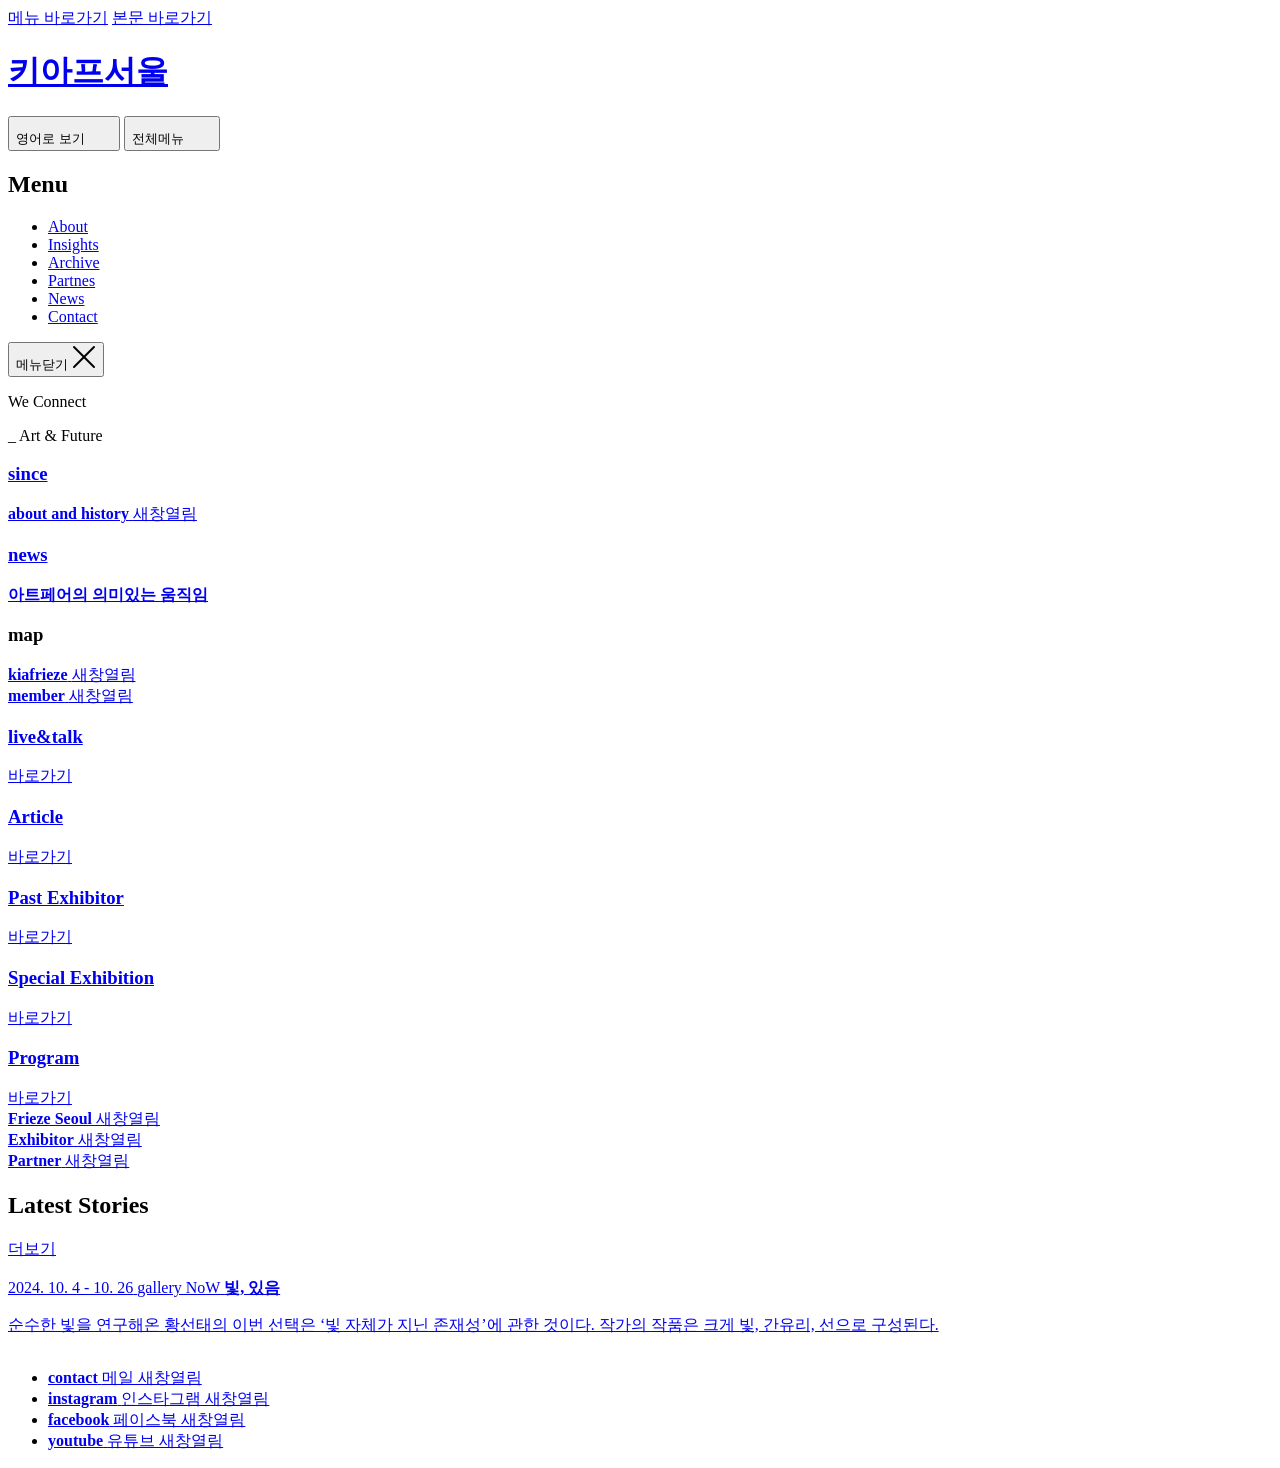
==== index.html @ 2fc578e6 "경로 수정" ====
<!DOCTYPE html>
<html lang="ko">
  <head>
    <meta charset="UTF-8" />
    <meta
      name="viewport"
      content="width=device-width, initial-scale=1.0"
    />
    <title>kiaf seoul</title>
    <meta
      property="og:type"
      content="website"
    />
    <meta
      property="og:title"
      content="페이지 제목"
    />
    <meta
      property="og:description"
      content="페이지 설명"
    />
    <meta
      property="og:image"
      content="http://www.mysite.com/article/article1_featured_image.jpg"
    />
    <meta
      property="og:url"
      content="http://www.mysite.com/article/article1.html"
    />
    <meta
      name="twitter:card"
      content="summary"
    />
    <meta
      name="twitter:title"
      content="페이지 제목"
    />
    <meta
      name="twitter:description"
      content="페이지 설명"
    />
    <meta
      name="twitter:image"
      content="http://www.mysite.com/article/article1.html"
    />
    <meta
      name="twitter:domain"
      content="사이트 명"
    />
    <base href="/kiafseoul/" />
    <link
      rel="shortcut icon"
      href="http://www.mysite.com/favicon.ico"
    />
    <!-- css -->
    <link
      rel="stylesheet"
      href="https://cdn.jsdelivr.net/npm/swiper@11/swiper-bundle.min.css"
    />
    <link
      href="https://fonts.googleapis.com/icon?family=Material+Icons"
      rel="stylesheet"
    />
    <link
      rel="stylesheet"
      href="https://maxst.icons8.com/vue-static/landings/line-awesome/line-awesome/1.3.0/css/line-awesome.min.css"
    />
    <link
      rel="stylesheet"
      as="style"
      crossorigin
      href="https://cdn.jsdelivr.net/gh/orioncactus/pretendard@v1.3.9/dist/web/static/pretendard.min.css"
    />
    <link
      href="https://fonts.googleapis.com/css2?family=Onest:wght@100..900&display=swap"
      rel="stylesheet"
    />
    <link
      rel="stylesheet"
      href="./resources/css/styles.css"
    />
    <!-- js -->
    <script src="https://ajax.googleapis.com/ajax/libs/jquery/3.7.1/jquery.min.js"></script>
    <script src="https://cdn.jsdelivr.net/npm/swiper@11/swiper-bundle.min.js"></script>
    <script
      defer
      src="resources/js/ui-swiper.js"
    ></script>
    <script
      defer
      src="resources/js/ui-pattern-script.js"
    ></script>
    <script
      defer
      src="resources/js/include.js"
    ></script>
  </head>
  <body>
    <div id="skip-nav">
      <a href="#gnb">메뉴 바로가기</a>
      <a href="#container">본문 바로가기</a>
    </div>
    <div id="wrap">
      <header id="header">
        <div class="inner">
          <h1 id="logo">
            <a href="#">
              <span class="blind">키아프서울</span>
            </a>
          </h1>
          <div class="util">
            <button class="lang">
              <span class="blind">영어로 보기</span>
              <svg
                xmlns="http://www.w3.org/2000/svg"
                viewBox="0 0 24 24"
                width="24"
                height="24"
              >
                <g transform="rotate(-90, 12, 12)">
                  <circle
                    cx="12"
                    cy="12"
                    r="11"
                    stroke-width="1.7"
                    fill="none"
                  />
                  <line
                    x1="1"
                    y1="12"
                    x2="23"
                    y2="12"
                    stroke-width="1.7"
                  />
                  <ellipse
                    cx="12"
                    cy="12"
                    rx="11"
                    ry="5.5"
                    stroke-width="1.7"
                    fill="none"
                  />
                  <line
                    x1="12"
                    y1="1"
                    x2="12"
                    y2="23"
                    stroke-width="1.7"
                  />
                </g>
              </svg>
            </button>
            <button class="all-menu">
              <span class="blind">전체메뉴</span>
              <svg
                xmlns="http://www.w3.org/2000/svg"
                width="24"
                height="24"
                viewBox="0 0 24 24"
                fill="none"
                stroke-width="2"
                stroke-linecap="round"
                stroke-linejoin="round"
              >
                <line
                  x1="2"
                  y1="3"
                  x2="22"
                  y2="3"
                ></line>
                <line
                  x1="2"
                  y1="12"
                  x2="16"
                  y2="12"
                ></line>
                <line
                  x1="2"
                  y1="21"
                  x2="22"
                  y2="21"
                ></line>
              </svg>
            </button>
          </div>
        </div>
        <!-- active 추가시 활성화 -->
        <nav
          id="nav-all"
          class=""
        >
          <h2 class="nav-all__tit">Menu</h2>
          <ul class="gnb">
            <li><a href="#">About</a></li>
            <li><a href="#">Insights</a></li>
            <li><a href="#">Archive</a></li>
            <li><a href="#">Partnes</a></li>
            <li><a href="#">News</a></li>
            <li><a href="#">Contact</a></li>
          </ul>
          <button class="btn-close">
            <span class="blind">메뉴닫기</span>
            <svg
              xmlns="http://www.w3.org/2000/svg"
              width="24"
              height="24"
              viewBox="0 0 24 24"
            >
              <line
                x1="2"
                y1="2"
                x2="22"
                y2="22"
                stroke="black"
                stroke-width="2"
                stroke-linecap="round"
                stroke-linejoin="round"
              />
              <line
                x1="22"
                y1="2"
                x2="2"
                y2="22"
                stroke="black"
                stroke-width="2"
                stroke-linecap="round"
                stroke-linejoin="round"
              />
            </svg>
          </button>
        </nav>
      </header>
      <div class="intro">
        <div class="inner">
          <div class="intro__txt">
            <p class="">We Connect</p>
            <p class="">_ Art & Future</p>
          </div>
          <div class="intro__vid"></div>
        </div>
      </div>
      <main id="container">
        <div class="sec-card">
          <div class="inner">
            <div class="card__area">
              <div class="card__item since">
                <a href="#">
                  <h3>since</h3>
                  <div class="txt-box">
                    <strong class="title">about and history</strong>
                    <span class="btn-goto"><span class="blind">새창열림</span></span>
                  </div></a
                >
              </div>
              <div class="card__item news">
                <a href="#">
                  <h3>news</h3>
                  <strong>아트페어의 의미있는 움직임</strong>
                </a>
              </div>
              <div class="wrapper-link">
                <div class="card__item map">
                  <h3>map</h3>
                </div>
                <a
                  href="#"
                  class="card__item kiafrieze"
                  ><div class="icon-box"></div>
                  <div class="txt-box">
                    <strong class="title">kiafrieze</strong>
                    <span class="btn-goto"><span class="blind">새창열림</span></span>
                  </div></a
                >
                <a
                  href="#"
                  class="card__item membership"
                  ><div class="icon-box"></div>
                  <div class="txt-box">
                    <strong class="title">member</strong>
                    <span class="btn-goto"><span class="blind">새창열림</span></span>
                  </div></a
                >
              </div>

              <div class="card__item livetalk">
                <a href="#">
                  <h3 class="head">live&talk</h3>
                  <span class="btn-goto"><span class="blind">바로가기</span></span>
                </a>
              </div>
              <div class="card__item article">
                <a href="#">
                  <h3 class="head">Article</h3>
                  <span class="btn-goto"><span class="blind">바로가기</span></span>
                </a>
              </div>

              <div class="wrapper-acco">
                <div class="card__item acco01">
                  <a href="#">
                    <h3 class="head">Past Exhibitor</h3>
                    <span class="btn-goto"><span class="blind">바로가기</span></span>
                  </a>
                </div>
                <div class="card__item acco02">
                  <a href="#">
                    <h3 class="head">Special Exhibition</h3>
                    <span class="btn-goto"><span class="blind">바로가기</span></span>
                  </a>
                </div>
                <div class="card__item acco03">
                  <a href="#">
                    <h3 class="head">Program</h3>
                    <span class="btn-goto"><span class="blind">바로가기</span></span>
                  </a>
                </div>
              </div>
              <div class="wrapper-goto">
                <a
                  href="#"
                  class="card__item frieze"
                >
                  <div class="icon-box"></div>
                  <div class="txt-box">
                    <strong class="title">Frieze Seoul</strong>
                    <span class="btn-goto"><span class="blind">새창열림</span></span>
                  </div>
                </a>
                <a
                  href="#"
                  class="card__item exhibitor"
                >
                  <div class="icon-box"></div>
                  <div class="txt-box">
                    <strong class="title">Exhibitor</strong>
                    <span class="btn-goto"><span class="blind">새창열림</span></span>
                  </div>
                </a>
                <a
                  href="#"
                  class="card__item partner"
                >
                  <div class="icon-box"></div>
                  <div class="txt-box">
                    <strong class="title">Partner</strong>
                    <span class="btn-goto"><span class="blind">새창열림</span></span>
                  </div>
                </a>
              </div>
            </div>
          </div>
        </div>

        <div class="sec-slide">
          <div class="inner">
            <div class="inner-slide">
              <div class="sec-slide__tit">
                <h2 class="title">Latest Stories</h2>
                <a
                  href="#"
                  class="btn-more"
                  ><span class="blind">더보기</span></a
                >
              </div>
              <div class="sec-slide__cont">
                <div class="swiper slide-studio">
                  <div class="swiper-wrapper">
                    <!-- 슬라이드 1 -->
                    <div class="swiper-slide cont-item">
                      <a href="#">
                        <div class="image-box">
                          <img
                            src="https://static-edge.kiaf.org/web/2024/09/27101818/7.-%EB%AE%8C-%EC%8A%B5%EA%B4%80%EC%A0%81-%EC%97%B4%EC%A0%95.jpg"
                            alt=""
                          />
                        </div>
                        <div class="txt-box">
                          <span class="date">2024. 10. 4 - 10. 26</span>
                          <span class="place">gallery NoW</span>
                          <strong class="title">빛, 있음</strong>
                          <p class="desc">순수한 빛을 연구해온 황선태의 이번 선택은 ‘빛 자체가 지닌 존재성’에 관한 것이다. 작가의 작품은 크게 빛, 간유리, 선으로 구성된다.</p>
                        </div>
                      </a>
                    </div>
                    <!-- 슬라이드 2 -->
                    <div class="swiper-slide cont-item">
                      <a href="#">
                        <div class="image-box">
                          <img
                            src="https://static-edge.kiaf.org/web/2024/09/27110320/Gravity_acrylic-on-canvas_160%C3%97160%E3%8E%9D_2024.jpg"
                            alt=""
                          />
                        </div>
                        <div class="txt-box">
                          <span class="date">2024. 10. 4 - 10. 26</span>
                          <span class="place">gallery NoW</span>
                          <strong class="title">Horizontal Cocktail</strong>
                          <p class="desc">조효리 작가는 3D 프로그램을 활용하여 체감하는 시간의 흐름과 다양한 시점들을 염두에 두고 경험하고 상상한 이미지를 화면에 담아낸다.</p>
                        </div>
                      </a>
                    </div>
                    <!-- 슬라이드 3 -->
                    <div class="swiper-slide cont-item">
                      <a href="#">
                        <div class="image-box">
                          <img
                            src="https://static-edge.kiaf.org/web/2024/09/27111345/%EA%B9%80%ED%9D%AC%EC%97%B0-%EC%98%A4%EB%91%90%EB%A7%89-60.5x60.5%E3%8E%9D-acrylic-on-linen-2024.jpg"
                            alt=""
                          />
                        </div>
                        <div class="txt-box">
                          <span class="date">2024. 10. 4 - 10. 26</span>
                          <span class="place">gallery NoW</span>
                          <strong class="title">첫 눈에 반한 순간</strong>
                          <p class="desc">“첫 눈에 반한 순간”은 표현 방식에 앞서 대상을 인지하는 최초의 시작점에서 창작자가 대상을 취하려 노력했던 과정의 일순간들의 기록이다.</p>
                        </div>
                      </a>
                    </div>
                    <!-- 슬라이드 4 -->
                    <div class="swiper-slide cont-item">
                      <a href="#">
                        <div class="image-box">
                          <img
                            src="https://static-edge.kiaf.org/web/2024/09/24162943/ASLSP-7.jpg"
                            alt=""
                          />
                        </div>
                        <div class="txt-box">
                          <span class="date">2024. 9. 14 - 11. 23</span>
                          <span class="place">Peres Projects Berlin</span>
                          <strong class="title">최대한 느리게</strong>
                          <p class="desc">브렌트 웨든의 《최대한 느리게》는 이 음악적 코드를 양모, 면, 아크릴 실로 변환해 거대한 기하학적 추상화를 직조해 낸다.</p>
                        </div>
                      </a>
                    </div>
                    <!-- 슬라이드 5 -->
                    <div class="swiper-slide cont-item">
                      <a href="#">
                        <div class="image-box">
                          <img
                            src="https://static-edge.kiaf.org/web/2024/07/30170701/somewhere-6.jpg"
                            alt=""
                          />
                        </div>
                        <div class="txt-box">
                          <span class="date">2024. 10. 4 - 10. 26</span>
                          <span class="place">gallery NoW</span>
                          <strong class="title">빛, 있음</strong>
                          <p class="desc">순수한 빛을 연구해온 황선태의 이번 선택은 ‘빛 자체가 지닌 존재성’에 관한 것이다. 작가의 작품은 크게 빛, 간유리, 선으로 구성된다.</p>
                        </div>
                      </a>
                    </div>
                    <div class="swiper-slide cont-item">
                      <a href="#">
                        <div class="image-box">
                          <img
                            src="https://static-edge.kiaf.org/web/2024/07/30170701/somewhere-6.jpg"
                            alt=""
                          />
                        </div>
                        <div class="txt-box">
                          <span class="date">2024. 10. 4 - 10. 26</span>
                          <span class="place">gallery NoW</span>
                          <strong class="title">빛, 있음</strong>
                          <p class="desc">순수한 빛을 연구해온 황선태의 이번 선택은 ‘빛 자체가 지닌 존재성’에 관한 것이다. 작가의 작품은 크게 빛, 간유리, 선으로 구성된다.</p>
                        </div>
                      </a>
                    </div>
                    <div class="swiper-slide cont-item">
                      <a href="#">
                        <div class="image-box">
                          <img
                            src="https://static-edge.kiaf.org/web/2024/07/30170701/somewhere-6.jpg"
                            alt=""
                          />
                        </div>
                        <div class="txt-box">
                          <span class="date">2024. 10. 4 - 10. 26</span>
                          <span class="place">gallery NoW</span>
                          <strong class="title">빛, 있음</strong>
                          <p class="desc">순수한 빛을 연구해온 황선태의 이번 선택은 ‘빛 자체가 지닌 존재성’에 관한 것이다. 작가의 작품은 크게 빛, 간유리, 선으로 구성된다.</p>
                        </div>
                      </a>
                    </div>
                  </div>
                </div>
              </div>
            </div>
          </div>
        </div>

        <div class="sec-goto">
          <div class="inner">
            <ul class="sec-goto__list">
              <li>
                <a href="#">
                  <div class="icon-box"></div>
                  <div class="txt-box">
                    <strong class="title">contact</strong>
                    <span class="btn-goto"><span class="blind">메일 새창열림</span></span>
                  </div>
                </a>
              </li>
              <li>
                <a href="#">
                  <div class="icon-box"></div>
                  <div class="txt-box">
                    <strong class="title">instagram</strong>
                    <span class="btn-goto"><span class="blind">인스타그램 새창열림</span></span>
                  </div>
                </a>
              </li>
              <li>
                <a href="#">
                  <div class="icon-box"></div>
                  <div class="txt-box">
                    <strong class="title">facebook</strong>
                    <span class="btn-goto"><span class="blind">페이스북 새창열림</span></span>
                  </div>
                </a>
              </li>
              <li>
                <a href="#">
                  <div class="icon-box"></div>
                  <div class="txt-box">
                    <strong class="title">youtube</strong>
                    <span class="btn-goto"><span class="blind">유튜브 새창열림</span></span>
                  </div>
                </a>
              </li>
            </ul>
          </div>
        </div>
      </main>

      <footer
        id="footer"
        include-html="./layout/footer.html"
      ></footer>
    </div>
  </body>
</html>
---- resources/css/styles.css ----
@charset "UTF-8";
/* 한글에만 Pretendard 적용 */
@font-face {
  font-family: "Pretendard-Regular";
  src: url("https://fastly.jsdelivr.net/gh/Project-Noonnu/noonfonts_2107@1.1/Pretendard-Regular.woff") format("woff");
  font-weight: 400;
  font-style: normal;
  unicode-range: U+AC00-D7AF;
}
/* reset */
body,
div,
dl,
dt,
dd,
ul,
ol,
li,
h1,
h2,
h3,
h4,
h5,
h6,
pre,
code,
form,
fieldset,
legend,
textarea,
p,
blockquote,
th,
td,
input,
select,
button,
* {
  margin: 0;
  padding: 0;
  box-sizing: border-box;
}

fieldset,
img {
  border: 0 none;
}

dl,
ul,
ol,
menu,
li {
  list-style: none;
}

blockquote,
q {
  quotes: none;
}

blockquote:before, blockquote:after {
  content: "";
  content: none;
}

q:before, q:after {
  content: "";
  content: none;
}

input,
select,
textarea {
  font-size: 100%;
  vertical-align: middle;
}

button {
  font-size: 100%;
  vertical-align: middle;
  border: 0 none;
  background-color: transparent;
  cursor: pointer;
}

table {
  border-collapse: collapse;
  border-spacing: 0;
}

body {
  -webkit-text-size-adjust: none;
}

/* 뷰표트 변환시 폰트크기 자동확대 방지 */
input[type=text], input[type=password], input[type=submit], input[type=search] {
  -webkit-appearance: none;
     -moz-appearance: none;
          appearance: none;
  border-radius: 0;
}
input:checked[type=checkbox] {
  background-color: #e4e4e4;
  -webkit-appearance: checkbox;
     -moz-appearance: checkbox;
          appearance: checkbox;
}

button {
  -webkit-appearance: button;
     -moz-appearance: button;
          appearance: button;
  border-radius: 0;
}

input[type=button], input[type=submit], input[type=reset], input[type=file] {
  -webkit-appearance: button;
     -moz-appearance: button;
          appearance: button;
  border-radius: 0;
}
input[type=search]::-webkit-search-cancel-button {
  -webkit-appearance: none;
          appearance: none;
}

/* 기본 폰트 설정 */
/* mobile */
html {
  font-size: 62.5%;
}

body {
  font-size: 1.6rem;
  line-height: 1.5;
  font-family: "Onest", "Pretendard", sans-serif;
  color: #1d1d1d;
  font-weight: 400;
}

a {
  color: #1d1d1d;
  text-decoration: none;
}
a:active, a:hover {
  text-decoration: none;
}

@media screen and (min-width: 1280px) {
  a {
    color: #1d1d1d;
    text-decoration: none;
  }
  a:active, a:hover {
    text-decoration: underline;
  }
}
address,
caption,
cite,
code,
dfn,
em,
var {
  font-style: normal;
  font-weight: normal;
}

hr {
  display: none;
}

input[type=password] {
  font-family: "Malgun Gothic";
}

/* 웹폰트 사용시 점이 안보임 - 기본 폰트 사용  */
/* skipnavigation */
#u-skip {
  position: relative;
  z-index: 3000;
}
#u-skip a {
  position: absolute;
  top: -35px;
  left: 0;
  right: 0;
  display: inline-block;
  padding: 7px 10px 5px;
  background: #1d1d1d;
  color: #fff;
  text-decoration: none;
  text-align: center;
  opacity: 0;
}
#u-skip a:focus {
  top: 0;
  opacity: 1;
  z-index: 1000;
}

/* 이미지 스프라이트 */
.img-g {
  display: inline-block;
  overflow: hidden;
  background: url(../../images/comm/img-comm.png) no-repeat;
  vertical-align: top;
}

/* 이미지 */
/* global */
.ir-pm {
  display: block;
  overflow: hidden;
  font-size: 0px;
  line-height: 0;
  text-indent: -9999px;
}

/* 사용된 이미지내 의미있는 텍스트의 대체텍스트를 제공할때 */
.ir-wa {
  display: block;
  overflow: hidden;
  position: relative;
  z-index: -10;
  width: 100%;
  height: 100%;
}

/* 중요한 이미지 대체텍스트로 이미지off시에도 대체 텍스트를 보여주고자 할때 */
.blind,
caption,
legend {
  position: absolute;
  clip: rect(0 0 0 0);
  width: 1px;
  height: 1px;
  margin: -1px;
  overflow: hidden;
}

/* 대체텍스트가 아닌 접근성을 위한 숨김텍스트를 제공할때 */
.f_l {
  float: left;
}

.f_r {
  float: right;
}

.show {
  display: block;
}

.hide {
  display: none;
}

.tbl {
  border-collapse: collapse;
  border-spacing: 0;
}

/* 테이블 초기화 */
.clearfix {
  display: block;
  overflow: visible;
  width: auto;
  clear: both;
  zoom: 1;
}
.clearfix:after {
  display: block;
  visibility: hidden;
  height: 0;
  font-size: 0;
  clear: both;
  content: "";
}

#skip-nav {
  position: fixed;
  top: 0;
  left: 0;
  z-index: 10000;
  width: 100%;
  text-align: center;
  background-color: #1d1d1d;
}
#skip-nav a:not(:focus) {
  position: absolute !important;
  width: 1px !important;
  height: 1px !important;
  padding: 0 !important;
  margin: -1px !important;
  overflow: hidden !important;
  clip: rect(0, 0, 0, 0) !important;
  white-space: nowrap !important;
  border: 0 !important;
}
#skip-nav a:focus {
  display: flex;
  align-items: center;
  justify-content: center;
  flex-direction: row;
  outline-offset: -0.4rem;
  outline: 2px solid #246beb;
  font-size: 1.5rem;
  color: #fff;
  width: 100%;
  height: 3.2rem;
  margin: 0 auto;
  text-align: center;
}
#skip-nav.type1 {
  background-color: #fff;
}
#skip-nav.type1 a:focus {
  color: #1d1d1d;
}

.inner {
  position: relative;
  width: 100%;
  max-width: 1772px;
  margin: 0 auto;
  padding: 0 20px;
}
@media (min-width: 600px) {
  .inner {
    padding: 0 30px;
  }
}

#header {
  position: relative;
  background-color: lavenderblush;
  z-index: 1000;
}
#header .inner {
  display: flex;
  justify-content: space-between;
  align-items: center;
  height: 72px;
}
@media (min-width: 1024px) {
  #header .inner {
    height: 80px;
  }
}
#header #logo a {
  display: block;
  width: 123px;
  height: 26px;
  background: url(../../images/pattern/common/kiafseoul_header_logo.png) no-repeat 0 0/contain;
}
#header .util {
  display: flex;
  gap: 20px;
}
@media (min-width: 600px) {
  #header .util {
    gap: 30px;
  }
}
#header .util .lang,
#header .util .all-menu {
  width: 24px;
  height: 24px;
}
#header .util .lang svg,
#header .util .all-menu svg {
  stroke: #1d1d1d;
}

#nav-all {
  position: fixed;
  top: 0;
  left: 100%;
  padding: 0 20px;
  width: 100%;
  height: 100%;
  background-color: #fff;
  transition: all 0.3s;
}
#nav-all.active {
  display: block;
  left: 0;
}
#nav-all .nav-all__tit {
  font-size: 3.2rem;
  font-weight: 400;
  padding: 12px 0;
}
#nav-all .gnb {
  display: flex;
  flex-direction: column;
  gap: 20px;
  padding-top: 30px;
}
#nav-all .gnb a {
  display: block;
  font-size: 3rem;
  font-weight: 600;
}
#nav-all .btn-close {
  position: absolute;
  top: 23px;
  right: 20px;
}

.intro {
  height: 90vh;
}
.intro .inner {
  height: 90vh;
  display: flex;
  flex-direction: column;
  justify-content: space-between;
}
@media (min-width: 1024px) {
  .intro .inner {
    flex-direction: row;
  }
}
.intro__txt {
  padding: 36px 0;
  font-size: 4.8rem;
  letter-spacing: -1.6px;
  font-weight: 500;
}
@media (min-width: 600px) {
  .intro__txt {
    font-size: 7rem;
  }
}
@media (min-width: 1024px) {
  .intro__txt {
    font-size: 8rem;
  }
}
.intro__vid {
  background-color: #eee;
  height: 100%;
  align-items: stretch;
  border-radius: 10px;
}
@media (min-width: 600px) and (max-width: 1023px) {
  .intro__vid {
    border-radius: 20px;
  }
}
@media (min-width: 1024px) {
  .intro__vid {
    height: 100%;
    width: 50%;
    border-radius: 40px;
  }
}

.sec-slide {
  overflow: hidden;
  background-color: #f0f0f0;
}
@media (min-width: 1024px) {
  .sec-slide .inner {
    display: flex;
    padding-right: 0;
  }
}
.sec-slide .inner-slide {
  display: flex;
  flex-direction: column-reverse;
  padding: 60px 0;
}
@media (min-width: 1024px) {
  .sec-slide .inner-slide {
    overflow: hidden;
    flex-direction: row;
  }
}
.sec-slide .sec-slide__tit {
  display: flex;
  justify-content: space-between;
  align-items: center;
  padding-top: 40px;
}
@media (min-width: 600px) and (max-width: 1023px) {
  .sec-slide .sec-slide__tit {
    justify-content: flex-start;
    gap: 24px;
  }
}
@media (min-width: 1024px) {
  .sec-slide .sec-slide__tit {
    padding-top: 0;
    background-color: #f0f0f0;
    flex-direction: column;
    justify-content: flex-start;
    align-items: flex-start;
    z-index: 10;
  }
  .sec-slide .sec-slide__tit .title {
    width: 320px;
  }
}
.sec-slide .sec-slide__tit .title {
  font-size: 3rem;
}
@media (min-width: 600px) {
  .sec-slide .sec-slide__tit .title {
    font-size: 3.6rem;
  }
}
@media (min-width: 1024px) {
  .sec-slide .sec-slide__tit .title {
    font-size: 4rem;
  }
}
.sec-slide .sec-slide__tit .btn-more::after {
  display: flex;
  align-items: center;
  justify-content: center;
  content: "\f061";
  font-family: "Line Awesome Free";
  font-weight: 900;
  color: #fff;
  width: 40px;
  height: 40px;
  background-color: #1d1d1d;
  border-radius: 50%;
  font-size: 2rem;
}
@media (min-width: 1024px) {
  .sec-slide .sec-slide__tit .btn-more::after {
    margin-top: 20px;
    width: 50px;
    height: 50px;
  }
}
.sec-slide .cont-item {
  overflow: hidden;
  border-radius: 16px;
}
.sec-slide .cont-item .image-box,
.sec-slide .cont-item .txt-box {
  height: 300px;
}
@media (min-width: 1024px) {
  .sec-slide .cont-item .image-box,
  .sec-slide .cont-item .txt-box {
    height: 320px;
  }
}
.sec-slide .cont-item .txt-box {
  padding: 20px;
  text-align: left;
  display: flex;
  flex-direction: column;
}
.sec-slide .cont-item .txt-box .date,
.sec-slide .cont-item .txt-box .place,
.sec-slide .cont-item .txt-box .desc {
  font-size: 1.3rem;
}
@media (min-width: 1024px) {
  .sec-slide .cont-item .txt-box .date,
  .sec-slide .cont-item .txt-box .place,
  .sec-slide .cont-item .txt-box .desc {
    font-size: 1.4rem;
  }
}
.sec-slide .cont-item .txt-box .title {
  font-size: 2.6rem;
  margin-top: 36px;
}
.sec-slide .cont-item .txt-box .desc {
  margin-top: auto;
}
.sec-slide .cont-item .image-box {
  overflow: hidden;
}
.sec-slide .cont-item .image-box img {
  transition: all 0.3s;
}
.sec-slide .cont-item > a:hover .image-box img {
  transform: scale(1.1);
}

.sec-goto {
  margin-top: 24px;
}
.sec-goto .icon-box {
  width: 46px;
  height: 46px;
  background: url(../../../resources/images/pattern/common/icon_contact.svg) no-repeat 0 0/contain;
}
@media (min-width: 1024px) {
  .sec-goto .icon-box {
    width: 64px;
    height: 64px;
  }
}
.sec-goto .icon-box {
  display: none;
}
@media (min-width: 600px) {
  .sec-goto .icon-box {
    display: block;
  }
}
.sec-goto__list {
  display: flex;
  flex-wrap: wrap;
  gap: 12px;
}
@media (min-width: 600px) {
  .sec-goto__list {
    flex-wrap: nowrap;
    gap: 12px;
  }
}
@media (min-width: 1024px) {
  .sec-goto__list {
    gap: 24px;
  }
}
.sec-goto__list li {
  flex-basis: calc(50% - 6px);
  background-color: #f0f0f0;
  border-radius: 12px;
}
@media (min-width: 600px) {
  .sec-goto__list li {
    flex-basis: calc(25% - 6px);
    border-radius: 16px;
  }
}
@media (min-width: 1024px) {
  .sec-goto__list li {
    flex-basis: calc(25% - 12px);
    border-radius: 24px;
  }
}
.sec-goto__list li a {
  display: block;
  padding: 24px 16px;
}
@media (min-width: 600px) {
  .sec-goto__list li a {
    display: flex;
    flex-direction: column;
    gap: 36px;
    padding: 20px;
  }
}
@media (min-width: 1024px) {
  .sec-goto__list li a {
    padding: 28px;
    gap: 60px;
  }
}
.sec-goto__list li a .txt-box {
  display: flex;
  justify-content: space-between;
  align-items: center;
}
.sec-goto__list li a .txt-box .title {
  text-transform: capitalize;
}
@media (min-width: 1024px) {
  .sec-goto__list li a .txt-box .title {
    font-size: 2.6rem;
  }
}
.sec-goto__list li a .txt-box .btn-goto::after {
  content: "\f061";
  font-family: "Line Awesome Free";
  font-weight: 900;
  color: #fff;
  display: flex;
  justify-content: center;
  align-items: center;
  font-size: 12px;
  transform: rotate(-45deg);
  width: 24px;
  height: 24px;
  background-color: #1d1d1d;
  border-radius: 50%;
}

.sec-card {
  margin: 20px 0;
}
.sec-card .card__item {
  background-color: #eee;
  border-radius: 12px;
}
@media (min-width: 600px) {
  .sec-card .card__item {
    border-radius: 16px;
  }
}
@media (min-width: 1024px) {
  .sec-card .card__item {
    border-radius: 24px;
  }
}
.sec-card .card__area {
  display: flex;
  flex-direction: column;
  gap: 12px;
}
.sec-card .card__area .since a {
  height: 170px;
  padding: 16px;
  display: flex;
  flex-direction: column;
  justify-content: space-between;
}
.sec-card .card__area .since a .txt-box {
  display: flex;
  justify-content: space-between;
}
.sec-card .card__area .news {
  background: url(https://www.theartro.kr/kor/focus/20221005/1_3.jpg) no-repeat center/cover;
}
.sec-card .card__area .news a {
  color: #fff;
  padding: 16px;
  height: 170px;
  display: flex;
  flex-direction: column;
  justify-content: space-between;
}
.sec-card .card__area .wrapper-link {
  display: grid;
  gap: 12px 7px;
  grid-template-columns: 1fr 1fr;
}
.sec-card .card__area .wrapper-link .map {
  grid-area: 1/1/3/2;
}
.sec-card .card__area .wrapper-link .card__item {
  padding: 16px;
}
.sec-card .card__area .wrapper-link .card__item .txt-box {
  display: flex;
  justify-content: space-between;
}
.sec-card .card__area .livetalk a {
  height: 106px;
  padding: 16px;
  display: flex;
  justify-content: space-between;
}
.sec-card .card__area .livetalk a .btn-goto {
  margin-top: auto;
}
.sec-card .card__area .article a {
  padding: 16px;
  height: 172px;
  display: flex;
  justify-content: space-between;
}
.sec-card .card__area .article a .btn-goto {
  margin-top: auto;
}
.sec-card .card__area .wrapper-acco {
  height: 356px;
  display: grid;
  grid-template-columns: 1fr 1fr;
  grid-template-rows: 1fr 1fr;
  gap: 12px 7px;
}
.sec-card .card__area .wrapper-acco .card__item a {
  padding: 16px;
  height: 100%;
  display: flex;
  align-items: flex-end;
  justify-content: space-between;
}
.sec-card .card__area .wrapper-acco .acco01 {
  grid-column: 1/3;
  grid-row: 1/2;
}
.sec-card .card__area .wrapper-goto {
  display: flex;
  justify-content: space-between;
  gap: 7px;
}
.sec-card .card__area .wrapper-goto .card__item {
  flex: 1;
  height: 120px;
  padding: 16px;
}
.sec-card .card__area .wrapper-goto .card__item .icon-box {
  display: none;
}
.sec-card .card__area .wrapper-goto .card__item .txt-box {
  height: 100%;
  display: flex;
  flex-direction: column;
}
.sec-card .card__area .wrapper-goto .card__item .txt-box .title {
  font-size: 1.6rem;
  font-weight: 400;
}
.sec-card .card__area .wrapper-goto .card__item .txt-box .btn-goto {
  margin-top: auto;
}
@media (min-width: 600px) {
  .sec-card .card__area {
    display: grid;
    grid-template-columns: 0.8fr 0.2fr 1fr;
    grid-template-rows: 170px 170px 352px 352px 72px;
    gap: 12px;
  }
  .sec-card .card__area .card__item {
    height: 100%;
  }
  .sec-card .card__area .card__item a {
    height: 100%;
  }
  .sec-card .card__area .since {
    grid-column: 1/3;
    grid-row: 1/3;
  }
  .sec-card .card__area .news {
    grid-column: 3/4;
    grid-row: 1/2;
  }
  .sec-card .card__area .livetalk {
    grid-column: 1/2;
    grid-row: 3/4;
  }
  .sec-card .card__area .article {
    grid-column: 2/4;
    grid-row: 3/4;
  }
  .sec-card .card__area .wrapper-acco {
    grid-column: 1/4;
    grid-row: 4/5;
  }
  .sec-card .card__area .wrapper-acco .acco01 {
    grid-column: 1/2;
    grid-row: 1/3;
  }
  .sec-card .card__area .wrapper-goto {
    grid-column: 1/4;
    grid-row: 5/6;
  }
  .sec-card .card__area .wrapper-goto > .card__item {
    height: auto;
  }
}
@media (min-width: 1024px) {
  .sec-card .card__area {
    grid-template-columns: 1fr 1.2fr 0.8fr 1fr;
    grid-template-rows: 300px 440px 140px;
    gap: 20px;
  }
  .sec-card .card__area .since {
    grid-column: 1/2;
    grid-row: 1/2;
  }
  .sec-card .card__area .news {
    grid-column: 2/3;
    grid-row: 1/2;
  }
  .sec-card .card__area .wrapper-link {
    grid-column: 3/5;
    grid-row: 1/2;
    grid-template-columns: 0.8fr 1fr;
    gap: 20px;
  }
  .sec-card .card__area .livetalk {
    grid-column: 1/2;
    grid-row: 2/3;
  }
  .sec-card .card__area .article {
    grid-column: 2/4;
    grid-row: 2/3;
  }
  .sec-card .card__area .wrapper-acco {
    background-color: #eee;
    height: 600px;
    grid-column: 4/5;
    grid-row: 2/4;
    display: block;
  }
  .sec-card .card__area .wrapper-acco .acco02,
  .sec-card .card__area .wrapper-acco .acco03 {
    display: none;
  }
  .sec-card .card__area .wrapper-goto {
    grid-column: 1/4;
    grid-row: 3/4;
  }
}

.btn-goto::after {
  content: "\f061";
  font-family: "Line Awesome Free";
  font-weight: 900;
  color: #fff;
  display: flex;
  justify-content: center;
  align-items: center;
  font-size: 12px;
  transform: rotate(-45deg);
  width: 24px;
  height: 24px;
  background-color: #1d1d1d;
  border-radius: 50%;
}

:root {
  --swiper-theme-color: red;
}

.swiper {
  width: 100%;
  height: 100%;
}
.swiper .swiper-slide {
  text-align: center;
  font-size: 18px;
  background: #fff;
  display: flex;
  justify-content: center;
  align-items: center;
}
.swiper .swiper-slide img {
  display: block;
  width: 100%;
  height: 100%;
  -o-object-fit: cover;
     object-fit: cover;
}
.swiper .swiper-slide a {
  display: block;
  width: 100%;
  height: 100%;
}
.swiper .swiper-button-next::after,
.swiper .swiper-button-prev::after {
  display: none;
}
.swiper .swiper-button-next::before,
.swiper .swiper-button-prev::before {
  font-family: "Line Awesome Free";
  font-weight: 900;
  font-size: 3rem;
  color: #000;
  opacity: 0.5;
}
.swiper .swiper-button-next::before {
  content: "\f138";
}
.swiper .swiper-button-prev::before {
  content: "\f137";
}

.slide-intro .swiper-slide {
  position: relative;
}
.slide-intro .swiper-slide.swiper-slide-active .text-area {
  opacity: 1;
  transform: translate(-50%, -50%);
}
.slide-intro .swiper-slide img {
  -o-object-position: 50% 100%;
     object-position: 50% 100%;
}
.slide-intro .swiper-slide .text-area {
  position: absolute;
  top: 50%;
  left: 50%;
  transform: translate(-50%, 0);
  width: 70%;
  max-width: 400px;
  opacity: 0;
  transition: all 0.5s;
}
.slide-intro .swiper-slide .text-area__tit {
  font-size: 3rem;
  color: #1d1d1d;
  font-family: "GmarketSansMedium";
  font-weight: 500;
}
.slide-intro .swiper-slide .text-area__cont {
  color: #555555;
}
.slide-intro .swiper-slide .text-area__goto {
  display: inline-block;
  margin-top: 20px;
  padding: 7px 20px;
  background: #246beb;
  color: #fff;
}
.slide-intro .swiper-pagination {
  display: none;
}

.slide-studio {
  overflow: visible;
  width: 100%;
  margin-left: 0;
}
.slide-studio .swiper-pagination {
  bottom: -50px;
}

.sec-slide__tit {
  width: 100%;
}
@media (min-width: 1024px) {
  .sec-slide__tit {
    width: 320px;
  }
}

.sec-slide__cont {
  overflow: visible;
}
@media (min-width: 1024px) {
  .sec-slide__cont {
    overflow: hidden;
  }
}

@media (max-width: 599px) {
  .cont-item {
    max-width: 300px;
  }
}
@media (min-width: 600px) {
  .cont-item {
    width: 300px !important;
  }
}
@media (min-width: 1024px) {
  .cont-item {
    width: 320px !important;
  }
}/*# sourceMappingURL=styles.css.map */
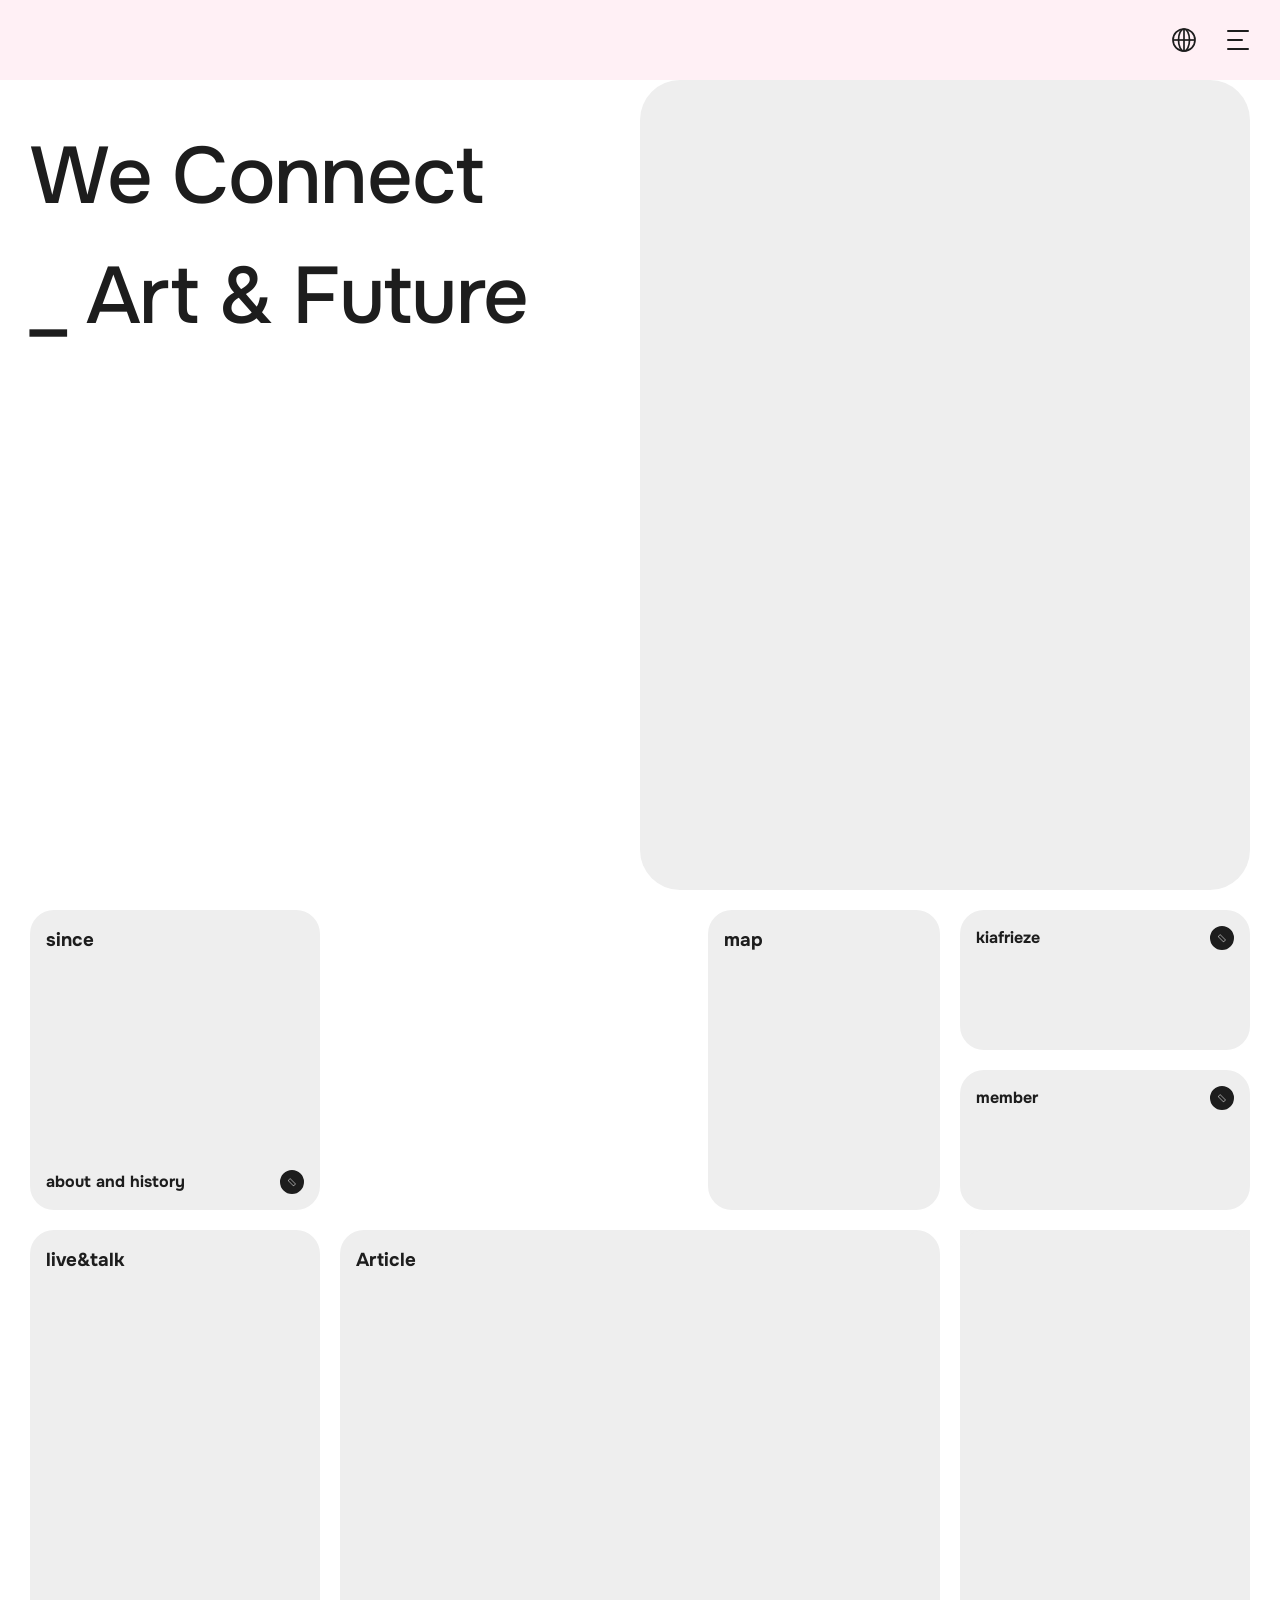
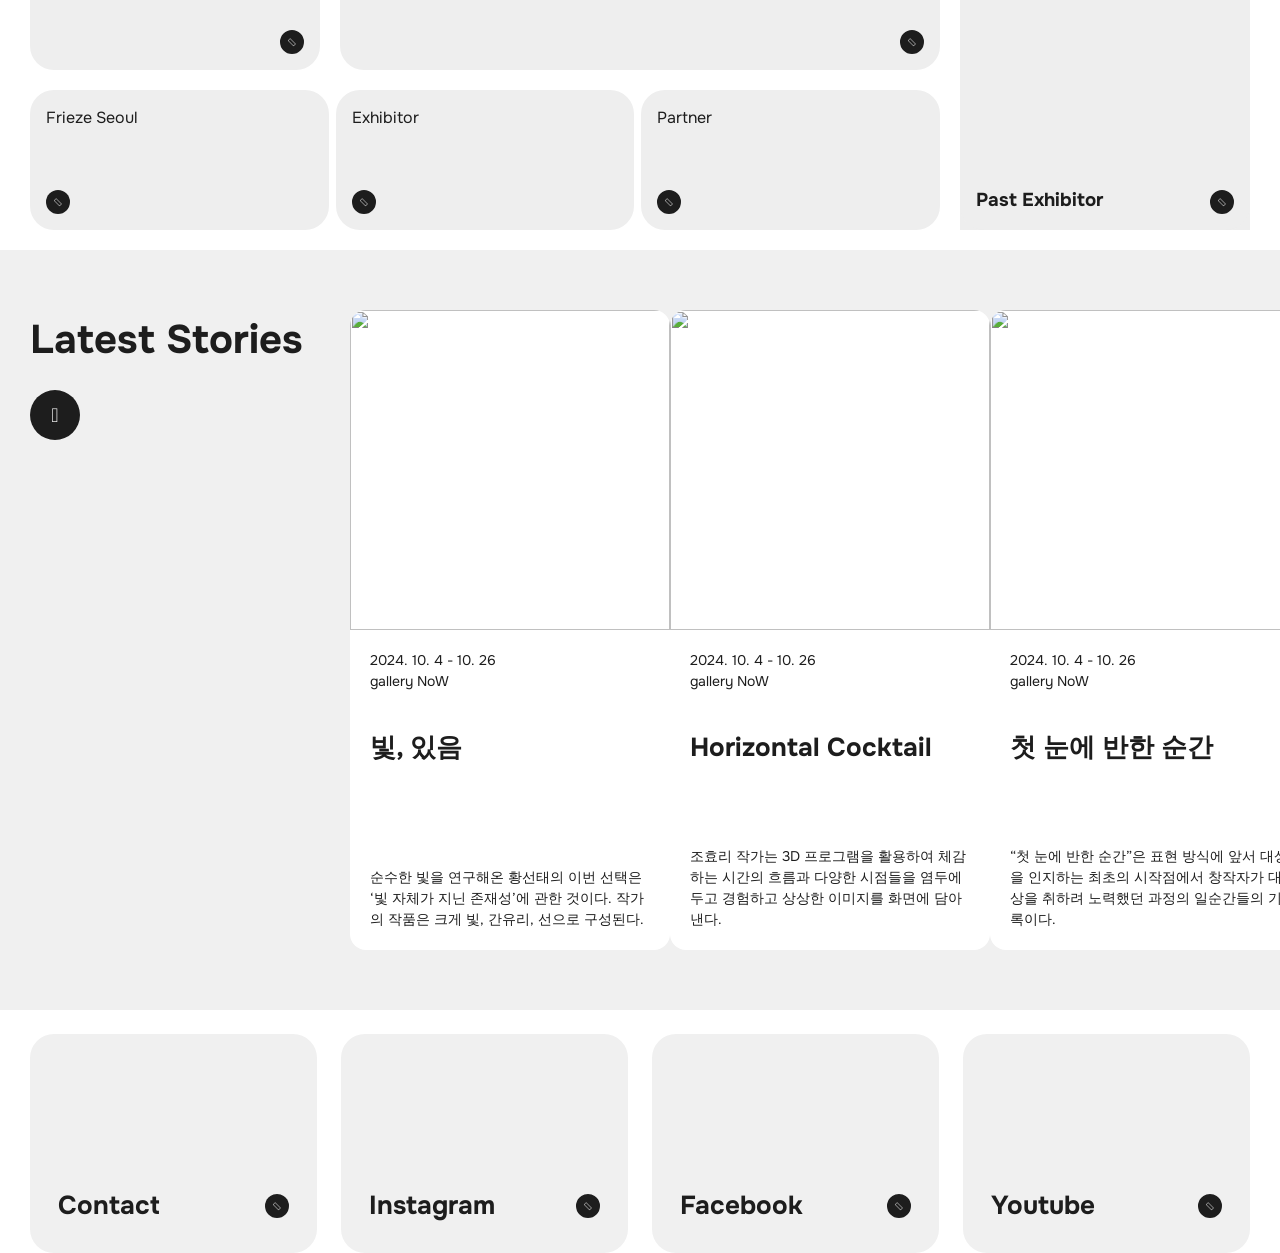
==== commit 8395918f: "ㅇㅇ" ====
--- a/index.html
+++ b/index.html
@@ -47,7 +47,7 @@
       name="twitter:domain"
       content="사이트 명"
     />
-    <base href="/kiafseoul/" />
+    <!-- <base href="/kiafseoul/" /> -->
     <link
       rel="shortcut icon"
       href="http://www.mysite.com/favicon.ico"
--- a/resources/css/styles.css
+++ b/resources/css/styles.css
@@ -353,7 +353,7 @@
   display: block;
   width: 123px;
   height: 26px;
-  background: url(../../images/pattern/common/kiafseoul_header_logo.png) no-repeat 0 0/contain;
+  background: url(../../../resources/images/pattern/common/kiafseoul_header_logo.png) no-repeat 0 0/contain;
 }
 #header .util {
   display: flex;
